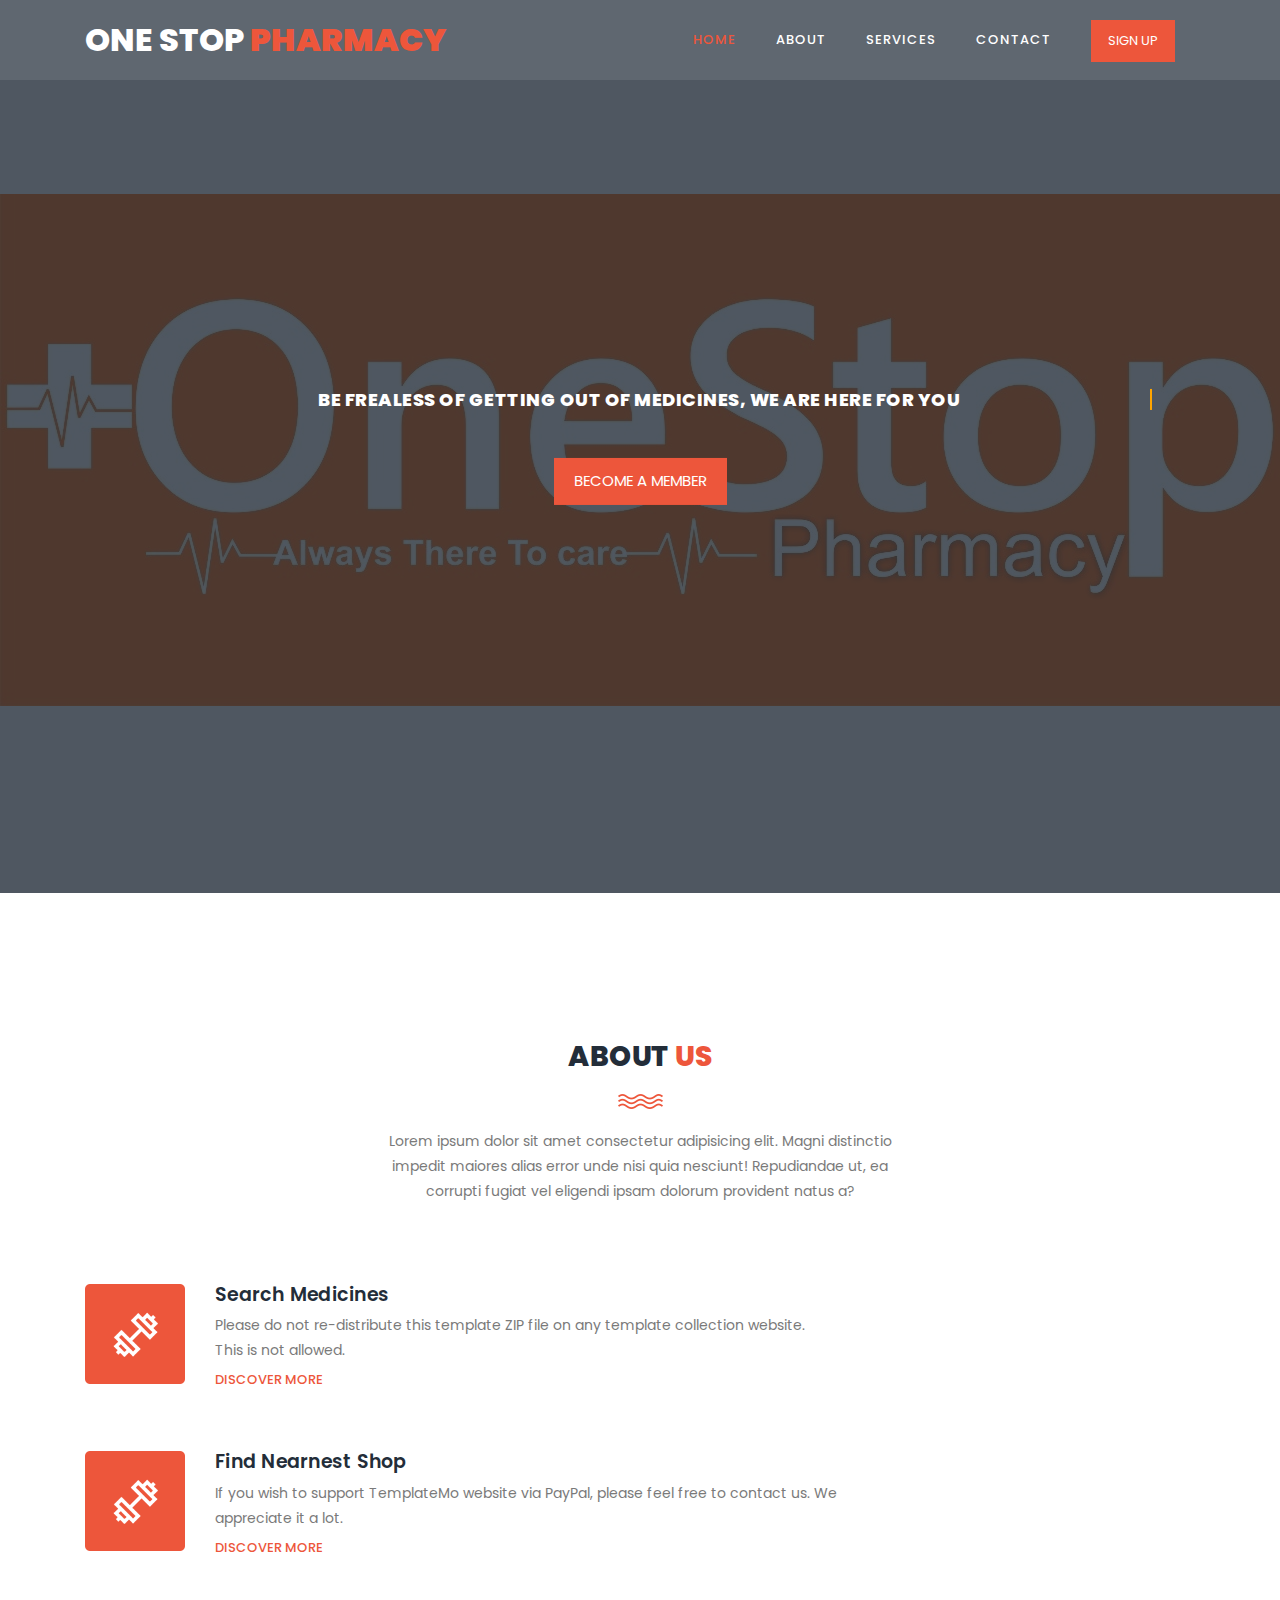
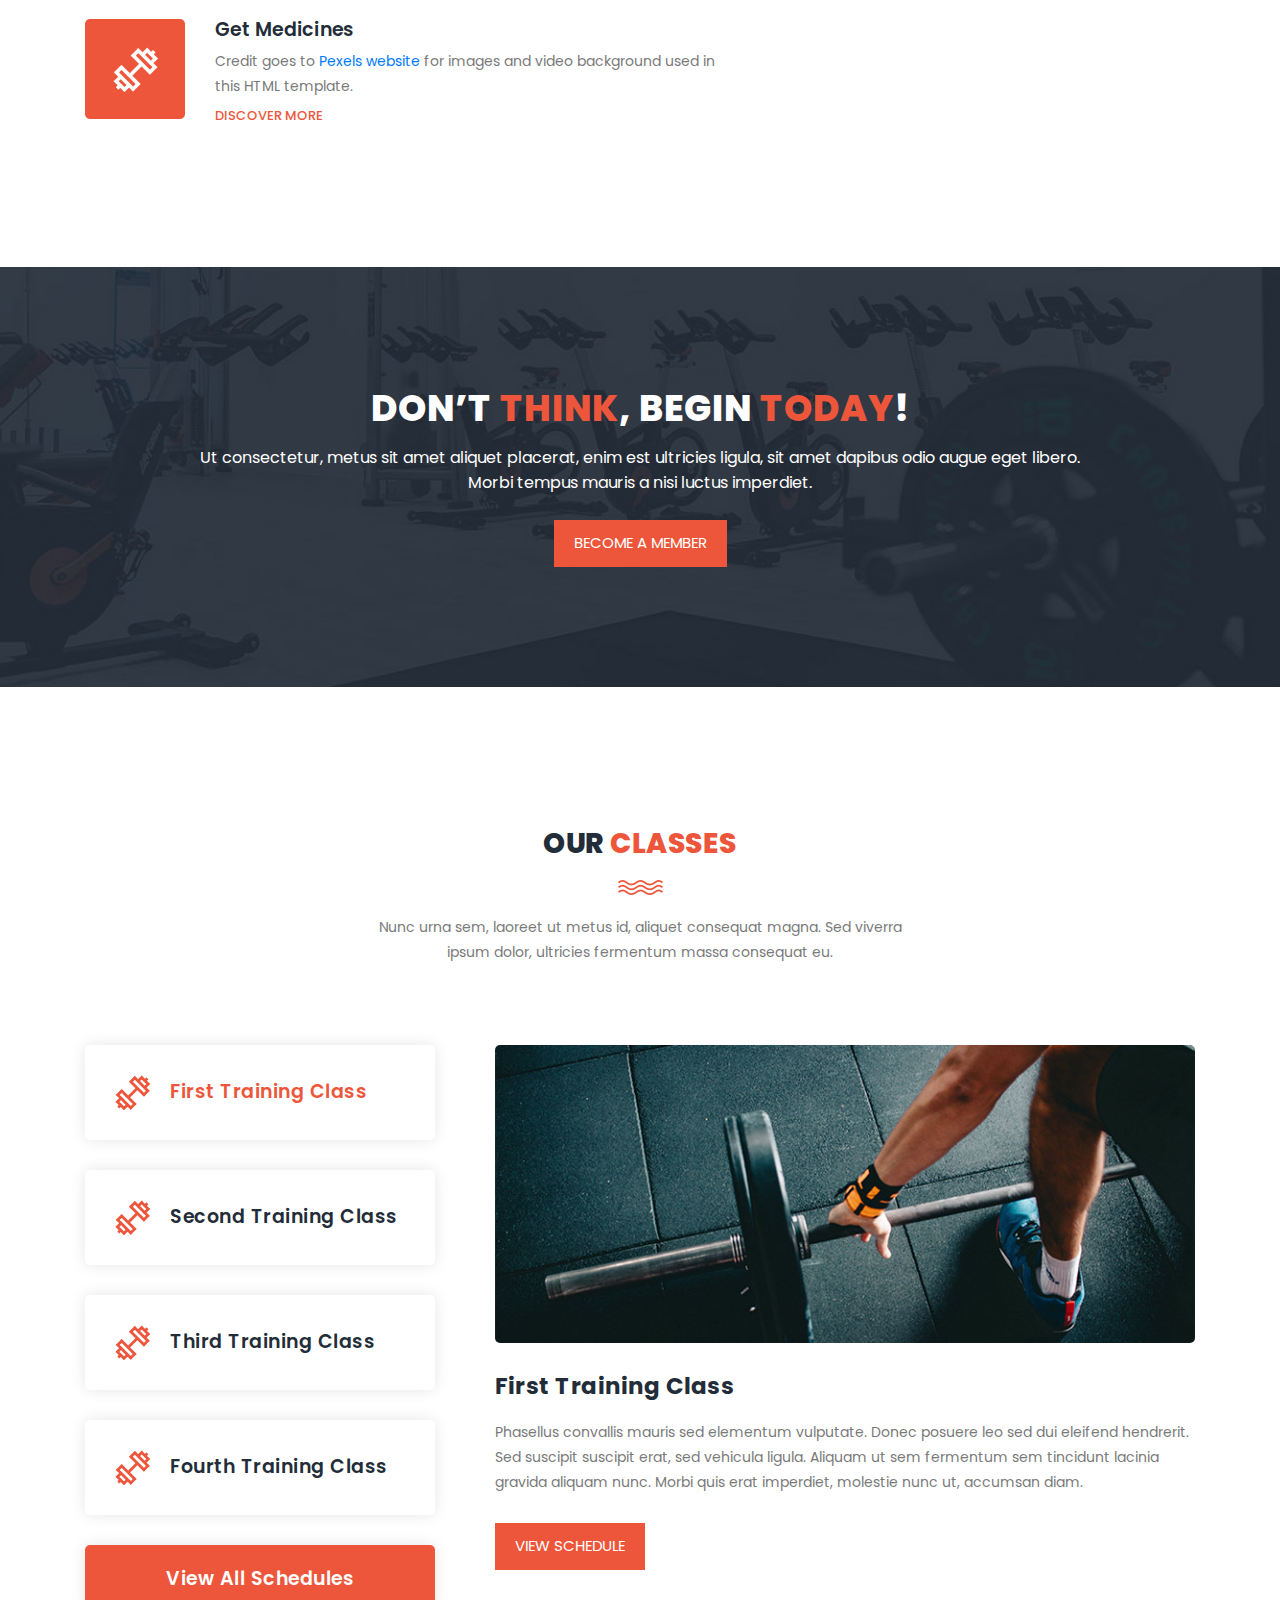
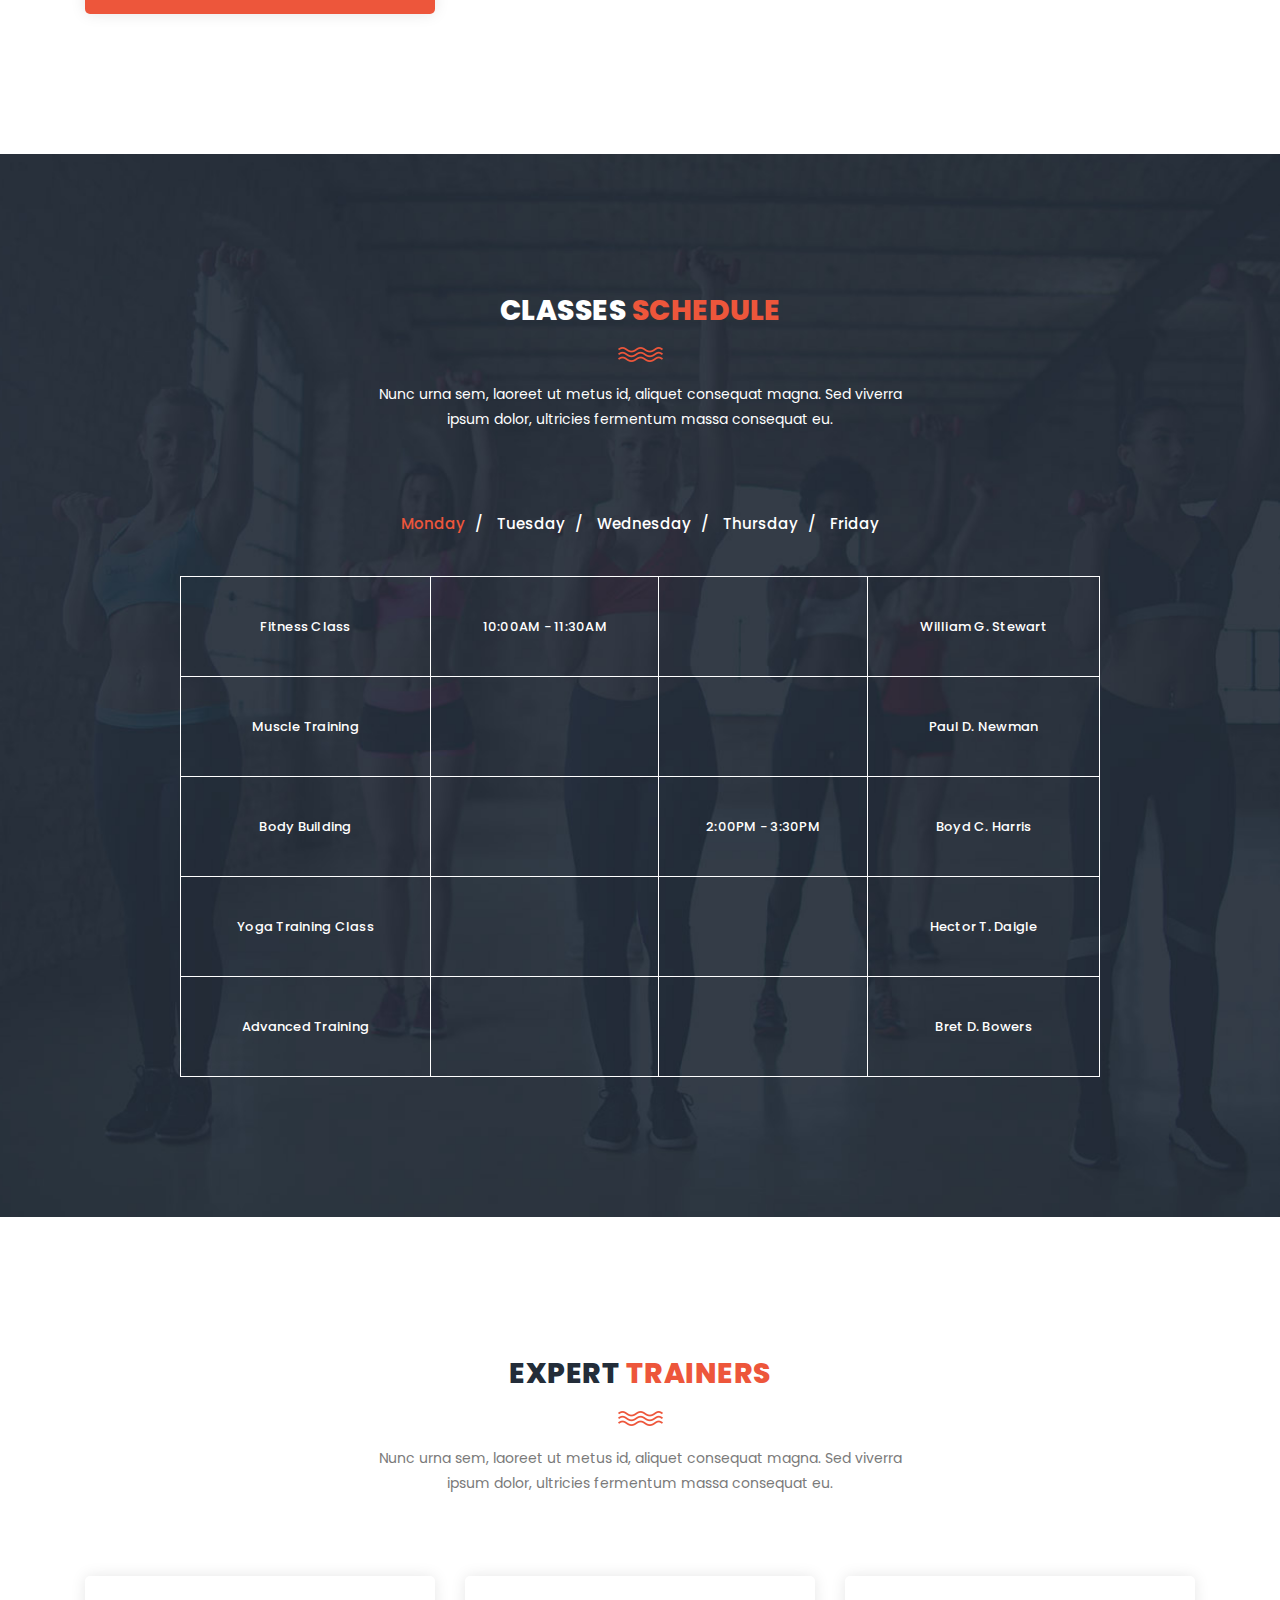
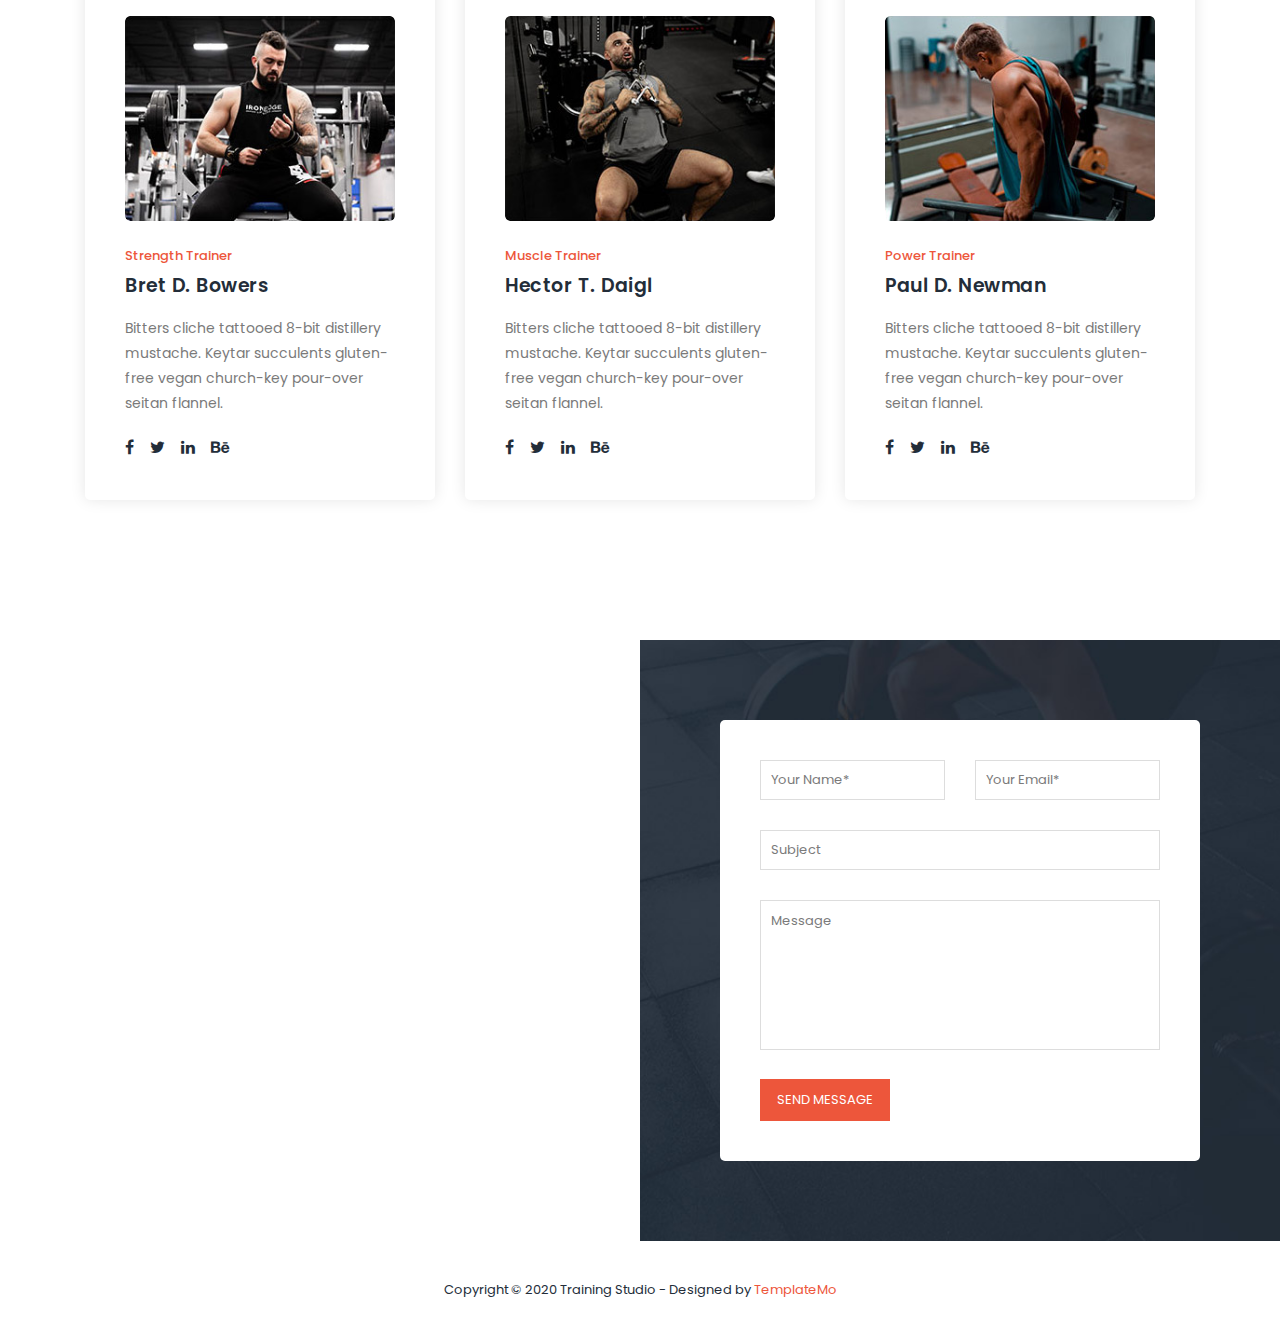
==== index.html @ 439591b6 "FIRST COMMIT" ====
<!DOCTYPE html>
<html lang="en">

  <head>

    <meta charset="utf-8">
    <meta name="viewport" content="width=device-width, initial-scale=1, shrink-to-fit=no">
    <meta name="description" content="">
    <meta name="author" content="">
    <link href="https://fonts.googleapis.com/css?family=Poppins:100,100i,200,200i,300,300i,400,400i,500,500i,600,600i,700,700i,800,800i,900,900i&display=swap" rel="stylesheet">

    <title>ONE STOP PHARMACY</title>
<!--

TemplateMo 548 Training Studio

https://templatemo.com/tm-548-training-studio

-->
    <!-- Additional CSS Files -->
    <link rel="stylesheet" type="text/css" href="assets/css/bootstrap.min.css">

    <link rel="stylesheet" type="text/css" href="assets/css/font-awesome.css">

    <link rel="stylesheet" href="assets/css/templatemo-training-studio.css">

    </head>
    
    <body>
    
    <!-- ***** Preloader Start ***** -->
    <div id="js-preloader" class="js-preloader">
      <div class="preloader-inner">
        <span class="dot"></span>
        <div class="dots">
          <span></span>
          <span></span>
          <span></span>
        </div>
      </div>
    </div>
    <!-- ***** Preloader End ***** -->
    
    
    <!-- ***** Header Area Start ***** -->
    <header class="header-area header-sticky">
        <div class="container">
            <div class="row">
                <div class="col-12">
                    <nav class="main-nav">
                        <!-- ***** Logo Start ***** -->
                        <a href="index.html" class="logo">ONE STOP<em> PHARMACY</em></a>
                        <!-- ***** Logo End ***** -->
                        <!-- ***** Menu Start ***** -->
                        <ul class="nav">
                            <li class="scroll-to-section"><a href="#top" class="active">Home</a></li>
                            <li class="scroll-to-section"><a href="#features">About</a></li>
                            <li class="scroll-to-section"><a href="#our-classes">Services</a></li>
                            <!-- <li class="scroll-to-section"><a href="#schedule">Schedules</a></li> -->
                            <li class="scroll-to-section"><a href="#contact-us">Contact</a></li> 
                            <li class="main-button"><a href="#">Sign Up</a></li>
                        </ul>        
                        <a class='menu-trigger'>
                            <span>Menu</span>
                        </a>
                        <!-- ***** Menu End ***** -->
                    </nav>
                </div>
            </div>
        </div>
    </header>
    <!-- ***** Header Area End ***** -->

    <!-- ***** Main Banner Area Start ***** -->
    <div class="main-banner" style="background:url('assets/images/main.png') no-repeat center center fixed; height:100vh"  id="top">
        <div class="video-overlay header-text">
            <div class="caption typewriter">
                <h6>BE FREALESS OF GETTING OUT OF MEDICINES, WE ARE HERE FOR YOU</h6>
                <br></br>
                <div class="main-button scroll-to-section">
                    <a href="#features">Become a member</a>
                </div>
            </div>
        </div>
    </div>
    <!-- ***** Main Banner Area End ***** -->

    <!-- ***** Features Item Start ***** -->
    <section class="section" id="features">
        <div class="container">
            <div class="row">
                <div class="col-lg-6 offset-lg-3">
                    <div class="section-heading">
                        <h2>ABOUT <em>US</em></h2>
                        <img src="assets/images/line-dec.png" alt="waves">
                        <p>Lorem ipsum dolor sit amet consectetur adipisicing elit. Magni distinctio impedit maiores alias error unde nisi quia nesciunt! Repudiandae ut, ea corrupti fugiat vel eligendi ipsam dolorum provident natus a?</p>
                    </div>
                </div>
                <div class="col-lg-12">
                    <ul class="features-items">
                        <li class="feature-item">
                            <div class="left-icon">
                                <img src="assets/images/features-first-icon.png" alt="First One">
                            </div>
                            <div class="right-content">
                                <h4>Search Medicines</h4>
                                <p>Please do not re-distribute this template ZIP file on any template collection website. This is not allowed.</p>
                                <a href="#" class="text-button">Discover More</a>
                            </div>
                        </li>
                        <li class="feature-item">
                            <div class="left-icon">
                                <img src="assets/images/features-first-icon.png" alt="second one">
                            </div>
                            <div class="right-content">
                                <h4>Find nearnest shop</h4>
                                <p>If you wish to support TemplateMo website via PayPal, please feel free to contact us. We appreciate it a lot.</p>
                                <a href="#" class="text-button">Discover More</a>
                            </div>
                        </li>
                        <li class="feature-item">
                            <div class="left-icon">
                                <img src="assets/images/features-first-icon.png" alt="third gym training">
                            </div>
                            <div class="right-content">
                                <h4>Get Medicines</h4>
                                <p>Credit goes to <a rel="nofollow" href="https://www.pexels.com" target="_blank">Pexels website</a> for images and video background used in this HTML template.</p>
                                <a href="#" class="text-button">Discover More</a>
                            </div>
                        </li>
                    </ul>
                </div>
                <!-- <div class="col-lg-6">
                    <ul class="features-items">
                        <li class="feature-item">
                            <div class="left-icon">
                                <img src="assets/images/features-first-icon.png" alt="fourth muscle">
                            </div>
                            <div class="right-content">
                                <h4>Advanced Muscle Course</h4>
                                <p>You may want to browse through <a rel="nofollow" href="https://templatemo.com/tag/digital-marketing" target="_parent">Digital Marketing</a> or <a href="https://templatemo.com/tag/corporate">Corporate</a> HTML CSS templates on our website.</p>
                                <a href="#" class="text-button">Discover More</a>
                            </div>
                        </li>
                        <li class="feature-item">
                            <div class="left-icon">
                                <img src="assets/images/features-first-icon.png" alt="training fifth">
                            </div>
                            <div class="right-content">
                                <h4>Yoga Training</h4>
                                <p>This template is built on Bootstrap v4.3.1 framework. It is easy to adapt the columns and sections.</p>
                                <a href="#" class="text-button">Discover More</a>
                            </div>
                        </li>
                        <li class="feature-item">
                            <div class="left-icon">
                                <img src="assets/images/features-first-icon.png" alt="gym training">
                            </div>
                            <div class="right-content">
                                <h4>Body Building Course</h4>
                                <p>Suspendisse fringilla et nisi et mattis. Curabitur sed finibus nisi. Integer nibh sapien, vehicula et auctor.</p>
                                <a href="#" class="text-button">Discover More</a>
                            </div>
                        </li>
                    </ul>
                </div> -->
            </div>
        </div>
    </section>
    <!-- ***** Features Item End ***** -->

    <!-- ***** Call to Action Start ***** -->
    <section class="section" id="call-to-action">
        <div class="container">
            <div class="row">
                <div class="col-lg-10 offset-lg-1">
                    <div class="cta-content">
                        <h2>Don’t <em>think</em>, begin <em>today</em>!</h2>
                        <p>Ut consectetur, metus sit amet aliquet placerat, enim est ultricies ligula, sit amet dapibus odio augue eget libero. Morbi tempus mauris a nisi luctus imperdiet.</p>
                        <div class="main-button scroll-to-section">
                            <a href="#our-classes">Become a member</a>
                        </div>
                    </div>
                </div>
            </div>
        </div>
    </section>
    <!-- ***** Call to Action End ***** -->

    <!-- ***** Our Classes Start ***** -->
    <section class="section" id="our-classes">
        <div class="container">
            <div class="row">
                <div class="col-lg-6 offset-lg-3">
                    <div class="section-heading">
                        <h2>Our <em>Classes</em></h2>
                        <img src="assets/images/line-dec.png" alt="">
                        <p>Nunc urna sem, laoreet ut metus id, aliquet consequat magna. Sed viverra ipsum dolor, ultricies fermentum massa consequat eu.</p>
                    </div>
                </div>
            </div>
            <div class="row" id="tabs">
              <div class="col-lg-4">
                <ul>
                  <li><a href='#tabs-1'><img src="assets/images/tabs-first-icon.png" alt="">First Training Class</a></li>
                  <li><a href='#tabs-2'><img src="assets/images/tabs-first-icon.png" alt="">Second Training Class</a></a></li>
                  <li><a href='#tabs-3'><img src="assets/images/tabs-first-icon.png" alt="">Third Training Class</a></a></li>
                  <li><a href='#tabs-4'><img src="assets/images/tabs-first-icon.png" alt="">Fourth Training Class</a></a></li>
                  <div class="main-rounded-button"><a href="#">View All Schedules</a></div>
                </ul>
              </div>
              <div class="col-lg-8">
                <section class='tabs-content'>
                  <article id='tabs-1'>
                    <img src="assets/images/training-image-01.jpg" alt="First Class">
                    <h4>First Training Class</h4>
                    <p>Phasellus convallis mauris sed elementum vulputate. Donec posuere leo sed dui eleifend hendrerit. Sed suscipit suscipit erat, sed vehicula ligula. Aliquam ut sem fermentum sem tincidunt lacinia gravida aliquam nunc. Morbi quis erat imperdiet, molestie nunc ut, accumsan diam.</p>
                    <div class="main-button">
                        <a href="#">View Schedule</a>
                    </div>
                  </article>
                  <article id='tabs-2'>
                    <img src="assets/images/training-image-02.jpg" alt="Second Training">
                    <h4>Second Training Class</h4>
                    <p>Integer dapibus, est vel dapibus mattis, sem mauris luctus leo, ac pulvinar quam tortor a velit. Praesent ultrices erat ante, in ultricies augue ultricies faucibus. Nam tellus nibh, ullamcorper at mattis non, rhoncus sed massa. Cras quis pulvinar eros. Orci varius natoque penatibus et magnis dis parturient montes, nascetur ridiculus mus.</p>
                    <div class="main-button">
                        <a href="#">View Schedule</a>
                    </div>
                  </article>
                  <article id='tabs-3'>
                    <img src="assets/images/training-image-03.jpg" alt="Third Class">
                    <h4>Third Training Class</h4>
                    <p>Fusce laoreet malesuada rhoncus. Donec ultricies diam tortor, id auctor neque posuere sit amet. Aliquam pharetra, augue vel cursus porta, nisi tortor vulputate sapien, id scelerisque felis magna id felis. Proin neque metus, pellentesque pharetra semper vel, accumsan a neque.</p>
                    <div class="main-button">
                        <a href="#">View Schedule</a>
                    </div>
                  </article>
                  <article id='tabs-4'>
                    <img src="assets/images/training-image-04.jpg" alt="Fourth Training">
                    <h4>Fourth Training Class</h4>
                    <p>Pellentesque habitant morbi tristique senectus et netus et malesuada fames ac turpis egestas. Aenean ultrices elementum odio ac tempus. Etiam eleifend orci lectus, eget venenatis ipsum commodo et.</p>
                    <div class="main-button">
                        <a href="#">View Schedule</a>
                    </div>
                  </article>
                </section>
              </div>
            </div>
        </div>
    </section>
    <!-- ***** Our Classes End ***** -->
    
    <section class="section" id="schedule">
        <div class="container">
            <div class="row">
                <div class="col-lg-6 offset-lg-3">
                    <div class="section-heading dark-bg">
                        <h2>Classes <em>Schedule</em></h2>
                        <img src="assets/images/line-dec.png" alt="">
                        <p>Nunc urna sem, laoreet ut metus id, aliquet consequat magna. Sed viverra ipsum dolor, ultricies fermentum massa consequat eu.</p>
                    </div>
                </div>
            </div>
            <div class="row">
                <div class="col-lg-12">
                    <div class="filters">
                        <ul class="schedule-filter">
                            <li class="active" data-tsfilter="monday">Monday</li>
                            <li data-tsfilter="tuesday">Tuesday</li>
                            <li data-tsfilter="wednesday">Wednesday</li>
                            <li data-tsfilter="thursday">Thursday</li>
                            <li data-tsfilter="friday">Friday</li>
                        </ul>
                    </div>
                </div>
                <div class="col-lg-10 offset-lg-1">
                    <div class="schedule-table filtering">
                        <table>
                            <tbody>
                                <tr>
                                    <td class="day-time">Fitness Class</td>
                                    <td class="monday ts-item show" data-tsmeta="monday">10:00AM - 11:30AM</td>
                                    <td class="tuesday ts-item" data-tsmeta="tuesday">2:00PM - 3:30PM</td>
                                    <td>William G. Stewart</td>
                                </tr>
                                <tr>
                                    <td class="day-time">Muscle Training</td>
                                    <td class="friday ts-item" data-tsmeta="friday">10:00AM - 11:30AM</td>
                                    <td class="thursday friday ts-item" data-tsmeta="thursday" data-tsmeta="friday">2:00PM - 3:30PM</td>
                                    <td>Paul D. Newman</td>
                                </tr>
                                <tr>
                                    <td class="day-time">Body Building</td>
                                    <td class="tuesday ts-item" data-tsmeta="tuesday">10:00AM - 11:30AM</td>
                                    <td class="monday ts-item show" data-tsmeta="monday">2:00PM - 3:30PM</td>
                                    <td>Boyd C. Harris</td>
                                </tr>
                                <tr>
                                    <td class="day-time">Yoga Training Class</td>
                                    <td class="wednesday ts-item" data-tsmeta="wednesday">10:00AM - 11:30AM</td>
                                    <td class="friday ts-item" data-tsmeta="friday">2:00PM - 3:30PM</td>
                                    <td>Hector T. Daigle</td>
                                </tr>
                                <tr>
                                    <td class="day-time">Advanced Training</td>
                                    <td class="thursday ts-item" data-tsmeta="thursday">10:00AM - 11:30AM</td>
                                    <td class="wednesday ts-item" data-tsmeta="wednesday">2:00PM - 3:30PM</td>
                                    <td>Bret D. Bowers</td>
                                </tr>
                            </tbody>
                        </table>
                    </div>
                </div>
            </div>
        </div>
    </section>

    <!-- ***** Testimonials Starts ***** -->
    <section class="section" id="trainers">
        <div class="container">
            <div class="row">
                <div class="col-lg-6 offset-lg-3">
                    <div class="section-heading">
                        <h2>Expert <em>Trainers</em></h2>
                        <img src="assets/images/line-dec.png" alt="">
                        <p>Nunc urna sem, laoreet ut metus id, aliquet consequat magna. Sed viverra ipsum dolor, ultricies fermentum massa consequat eu.</p>
                    </div>
                </div>
            </div>
            <div class="row">
                <div class="col-lg-4">
                    <div class="trainer-item">
                        <div class="image-thumb">
                            <img src="assets/images/first-trainer.jpg" alt="">
                        </div>
                        <div class="down-content">
                            <span>Strength Trainer</span>
                            <h4>Bret D. Bowers</h4>
                            <p>Bitters cliche tattooed 8-bit distillery mustache. Keytar succulents gluten-free vegan church-key pour-over seitan flannel.</p>
                            <ul class="social-icons">
                                <li><a href="#"><i class="fa fa-facebook"></i></a></li>
                                <li><a href="#"><i class="fa fa-twitter"></i></a></li>
                                <li><a href="#"><i class="fa fa-linkedin"></i></a></li>
                                <li><a href="#"><i class="fa fa-behance"></i></a></li>
                            </ul>
                        </div>
                    </div>
                </div>
                <div class="col-lg-4">
                    <div class="trainer-item">
                        <div class="image-thumb">
                            <img src="assets/images/second-trainer.jpg" alt="">
                        </div>
                        <div class="down-content">
                            <span>Muscle Trainer</span>
                            <h4>Hector T. Daigl</h4>
                            <p>Bitters cliche tattooed 8-bit distillery mustache. Keytar succulents gluten-free vegan church-key pour-over seitan flannel.</p>
                            <ul class="social-icons">
                                <li><a href="#"><i class="fa fa-facebook"></i></a></li>
                                <li><a href="#"><i class="fa fa-twitter"></i></a></li>
                                <li><a href="#"><i class="fa fa-linkedin"></i></a></li>
                                <li><a href="#"><i class="fa fa-behance"></i></a></li>
                            </ul>
                        </div>
                    </div>
                </div>
                <div class="col-lg-4">
                    <div class="trainer-item">
                        <div class="image-thumb">
                            <img src="assets/images/third-trainer.jpg" alt="">
                        </div>
                        <div class="down-content">
                            <span>Power Trainer</span>
                            <h4>Paul D. Newman</h4>
                            <p>Bitters cliche tattooed 8-bit distillery mustache. Keytar succulents gluten-free vegan church-key pour-over seitan flannel.</p>
                            <ul class="social-icons">
                                <li><a href="#"><i class="fa fa-facebook"></i></a></li>
                                <li><a href="#"><i class="fa fa-twitter"></i></a></li>
                                <li><a href="#"><i class="fa fa-linkedin"></i></a></li>
                                <li><a href="#"><i class="fa fa-behance"></i></a></li>
                            </ul>
                        </div>
                    </div>
                </div>
            </div>
        </div>
    </section>
    <!-- ***** Testimonials Ends ***** -->
    
    <!-- ***** Contact Us Area Starts ***** -->
    <section class="section" id="contact-us">
        <div class="container-fluid">
            <div class="row">
                <div class="col-lg-6 col-md-6 col-xs-12">
                    <div id="map">
                      <iframe src="https://maps.google.com/maps?q=Av.+L%C3%BAcio+Costa,+Rio+de+Janeiro+-+RJ,+Brazil&t=&z=13&ie=UTF8&iwloc=&output=embed" width="100%" height="600px" frameborder="0" style="border:0" allowfullscreen></iframe>
                    </div>
                </div>
                <div class="col-lg-6 col-md-6 col-xs-12">
                    <div class="contact-form">
                        <form id="contact" action="" method="post">
                          <div class="row">
                            <div class="col-md-6 col-sm-12">
                              <fieldset>
                                <input name="name" type="text" id="name" placeholder="Your Name*" required="">
                              </fieldset>
                            </div>
                            <div class="col-md-6 col-sm-12">
                              <fieldset>
                                <input name="email" type="text" id="email" pattern="[^ @]*@[^ @]*" placeholder="Your Email*" required="">
                              </fieldset>
                            </div>
                            <div class="col-md-12 col-sm-12">
                              <fieldset>
                                <input name="subject" type="text" id="subject" placeholder="Subject">
                              </fieldset>
                            </div>
                            <div class="col-lg-12">
                              <fieldset>
                                <textarea name="message" rows="6" id="message" placeholder="Message" required=""></textarea>
                              </fieldset>
                            </div>
                            <div class="col-lg-12">
                              <fieldset>
                                <button type="submit" id="form-submit" class="main-button">Send Message</button>
                              </fieldset>
                            </div>
                          </div>
                        </form>
                    </div>
                </div>
            </div>
        </div>
    </section>
    <!-- ***** Contact Us Area Ends ***** -->
    
    <!-- ***** Footer Start ***** -->
    <footer>
        <div class="container">
            <div class="row">
                <div class="col-lg-12">
                    <p>Copyright &copy; 2020 Training Studio
                    
                    - Designed by <a rel="nofollow" href="https://templatemo.com" class="tm-text-link" target="_parent">TemplateMo</a></p>
                    
                    <!-- You shall support us a little via PayPal to info@templatemo.com -->
                    
                </div>
            </div>
        </div>
    </footer>

    <!-- jQuery -->
    <script src="assets/js/jquery-2.1.0.min.js"></script>

    <!-- Bootstrap -->
    <script src="assets/js/popper.js"></script>
    <script src="assets/js/bootstrap.min.js"></script>

    <!-- Plugins -->
    <script src="assets/js/scrollreveal.min.js"></script>
    <script src="assets/js/waypoints.min.js"></script>
    <script src="assets/js/jquery.counterup.min.js"></script>
    <script src="assets/js/imgfix.min.js"></script> 
    <script src="assets/js/mixitup.js"></script> 
    <script src="assets/js/accordions.js"></script>
    
    <!-- Global Init -->
    <script src="assets/js/custom.js"></script>

  </body>
</html>
---- assets/css/templatemo-training-studio.css ----
/*

TemplateMo 548 Training Studio

https://templatemo.com/tm-548-training-studio

*/

/* ---------------------------------------------
Table of contents
------------------------------------------------
01. font & reset css
02. reset
03. global styles
04. header
05. banner
06. features
07. testimonials
08. contact
09. footer
10. preloader
11. search
12. portfolio

--------------------------------------------- */
/* 
---------------------------------------------
font & reset css
--------------------------------------------- 
*/
@import url("https://fonts.googleapis.com/css?family=Poppins:100,100i,200,200i,300,300i,400,400i,500,500i,600,600i,700,700i,800,800i,900,900i");
/* 
---------------------------------------------
reset
--------------------------------------------- 
*/
html, body, div, span, applet, object, iframe, h1, h2, h3, h4, h5, h6, p, blockquote, div
pre, a, abbr, acronym, address, big, cite, code, del, dfn, em, font, img, ins, kbd, q,
s, samp, small, strike, strong, sub, sup, tt, var, b, u, i, center, dl, dt, dd, ol, ul, li,
figure, header, nav, section, article, aside, footer, figcaption {
  margin: 0;
  padding: 0;
  border: 0;
  outline: 0;
}

.clearfix:after {
  content: ".";
  display: block;
  clear: both;
  visibility: hidden;
  line-height: 0;
  height: 0;
}

.clearfix {
  display: inline-block;
}

html[xmlns] .clearfix {
  display: block;
}

* html .clearfix {
  height: 1%;
}

ul, li {
  padding: 0;
  margin: 0;
  list-style: none;
}

header, nav, section, article, aside, footer, hgroup {
  display: block;
}

* {
  box-sizing: border-box;
}

html, body {
  font-family: 'Poppins', sans-serif;
  font-weight: 400;
  background-color: #fff;
  font-size: 16px;
  -ms-text-size-adjust: 100%;
  -webkit-font-smoothing: antialiased;
  -moz-osx-font-smoothing: grayscale;
}

a {
  text-decoration: none !important;
}

h1, h2, h3, h4, h5, h6 {
  margin-top: 0px;
  margin-bottom: 0px;
}

ul {
  margin-bottom: 0px;
}

p {
  font-size: 14px;
  line-height: 25px;
  color: #7a7a7a;
}

/* 
---------------------------------------------
global styles
--------------------------------------------- 
*/
html,
body {
  background: #fff;
  font-family: 'Poppins', sans-serif;
}

::selection {
  background: #ed563b;
  color: #fff;
}

::-moz-selection {
  background: #ed563b;
  color: #fff;
}

@media (max-width: 991px) {
  html, body {
    overflow-x: hidden;
  }
  .mobile-top-fix {
    margin-top: 30px;
    margin-bottom: 0px;
  }
  .mobile-bottom-fix {
    margin-bottom: 30px;
  }
  .mobile-bottom-fix-big {
    margin-bottom: 60px;
  }
}

.section-heading {
  text-align: center;
  margin-top: 140px;
  margin-bottom: 80px;
}

.section-heading h2 {
  font-size: 28px;
  font-weight: 800;
  color: #232d39;
  text-transform: uppercase;
  letter-spacing: 0.5px;
  margin-top: 0px;
  margin-bottom: 0px;
}

.section-heading h2 em {
  font-style: normal;
  color: #ed563b;
}

.section-heading img {
  margin: 20px auto;
}

.dark-bg h2 {
  color: #fff;
}

.dark-bg p {
  color: #fff;
}

.main-button a {
  display: inline-block;
  font-size: 15px;
  padding: 12px 20px;
  background-color: #ed563b;
  color: #fff;
  text-align: center;
  font-weight: 400;
  text-transform: uppercase;
  transition: all .3s;
}

.main-button a:hover {
  background-color: #f9735b;
}


/* 
---------------------------------------------
header
--------------------------------------------- 
*/

.background-header {
  background: rgba(250,250,250,0.99) !important;
  height: 80px!important;
  position: fixed!important;
  top: 0px;
  left: 0px;
  right: 0px;
  box-shadow: 0px 0px 10px rgba(0,0,0,0.15)!important;
}

.background-header .logo,
.background-header .main-nav .nav li a {
  color: #232d39!important;
}

.background-header .main-nav .nav li:last-child a {
  color: #fff !important;
}

.background-header .main-nav .nav li:last-child a:hover {
  color: #fff!important;
}

.background-header .main-nav .nav li:hover a {
  color: #ed563b!important;
}

.background-header .nav li a.active {
  color: #ed563b!important;
}

.header-area {
  position: absolute;
  top: 0px;
  left: 0px;
  right: 0px;
  z-index: 100;
  height: 80px;
  background: rgba(250,250,250,0.1);
  -webkit-transition: all .5s ease 0s;
  -moz-transition: all .5s ease 0s;
  -o-transition: all .5s ease 0s;
  transition: all .5s ease 0s;
}

.header-area .main-nav {
  min-height: 80px;
  background: transparent;
}

.header-area .main-nav .logo {
  line-height: 80px;
  color: #fff;
  font-size: 32px;
  font-weight: 800;
  text-transform: uppercase;
  float: left;
  -webkit-transition: all 0.3s ease 0s;
  -moz-transition: all 0.3s ease 0s;
  -o-transition: all 0.3s ease 0s;
  transition: all 0.3s ease 0s;
}

.header-area .main-nav .logo em {
  font-style: normal;
  color: #ed563b;
  font-weight: 900;
}

.header-area .main-nav .nav {
  float: right;
  margin-top: 27px;
  margin-right: 0px;
  background-color: transparent;
  -webkit-transition: all 0.3s ease 0s;
  -moz-transition: all 0.3s ease 0s;
  -o-transition: all 0.3s ease 0s;
  transition: all 0.3s ease 0s;
  position: relative;
  z-index: 999;
}

.header-area .main-nav .nav li {
  padding-left: 20px;
  padding-right: 20px;
}

.header-area .main-nav .nav li a {
  display: block;
  font-weight: 500;
  font-size: 13px;
  color: #7a7a7a;
  text-transform: uppercase;
  -webkit-transition: all 0.3s ease 0s;
  -moz-transition: all 0.3s ease 0s;
  -o-transition: all 0.3s ease 0s;
  transition: all 0.3s ease 0s;
  height: 40px;
  line-height: 40px;
  border: transparent;
  letter-spacing: 1px;
}

.header-area .main-nav .nav li a {
  color: #fff;
}

.header-area .main-nav .nav li:last-child a {
  display: inline-block;
  font-size: 13px;
  padding: 11px 17px;
  background-color: #ed563b;
  color: #fff;
  text-align: center;
  font-weight: 400;
  letter-spacing: 0px;
  text-transform: uppercase;
  transition: all .3s;
  height: auto;
  line-height: 20px;
}

.header-area .main-nav .nav li:last-child a:hover {
  background-color: #f9735b;
  opacity: 1;
}

.header-area .main-nav .nav li:hover a,
.header-area .main-nav .nav li a.active {
  color: #ed563b!important;
  opacity: 1;
}

.background-header .main-nav .nav li:hover a,
.background-header .main-nav .nav li a.active {
  color: #ed563b!important;
  opacity: 1;
}

.header-area .main-nav .menu-trigger {
  cursor: pointer;
  display: block;
  position: absolute;
  top: 23px;
  width: 32px;
  height: 40px;
  text-indent: -9999em;
  z-index: 99;
  right: 40px;
  display: none;
}

.header-area .main-nav .menu-trigger span,
.header-area .main-nav .menu-trigger span:before,
.header-area .main-nav .menu-trigger span:after {
  -moz-transition: all 0.4s;
  -o-transition: all 0.4s;
  -webkit-transition: all 0.4s;
  transition: all 0.4s;
  background-color: #1e1e1e;
  display: block;
  position: absolute;
  width: 30px;
  height: 2px;
  left: 0;
}

.background-header .main-nav .menu-trigger span,
.background-header .main-nav .menu-trigger span:before,
.background-header .main-nav .menu-trigger span:after {
  background-color: #1e1e1e;
}

.header-area .main-nav .menu-trigger span:before,
.header-area .main-nav .menu-trigger span:after {
  -moz-transition: all 0.4s;
  -o-transition: all 0.4s;
  -webkit-transition: all 0.4s;
  transition: all 0.4s;
  background-color: #1e1e1e;
  display: block;
  position: absolute;
  width: 30px;
  height: 2px;
  left: 0;
  width: 75%;
}

.background-header .main-nav .menu-trigger span:before,
.background-header .main-nav .menu-trigger span:after {
  background-color: #1e1e1e;
}

.header-area .main-nav .menu-trigger span:before,
.header-area .main-nav .menu-trigger span:after {
  content: "";
}

.header-area .main-nav .menu-trigger span {
  top: 16px;
}

.header-area .main-nav .menu-trigger span:before {
  -moz-transform-origin: 33% 100%;
  -ms-transform-origin: 33% 100%;
  -webkit-transform-origin: 33% 100%;
  transform-origin: 33% 100%;
  top: -10px;
  z-index: 10;
}

.header-area .main-nav .menu-trigger span:after {
  -moz-transform-origin: 33% 0;
  -ms-transform-origin: 33% 0;
  -webkit-transform-origin: 33% 0;
  transform-origin: 33% 0;
  top: 10px;
}

.header-area .main-nav .menu-trigger.active span,
.header-area .main-nav .menu-trigger.active span:before,
.header-area .main-nav .menu-trigger.active span:after {
  background-color: transparent;
  width: 100%;
}

.header-area .main-nav .menu-trigger.active span:before {
  -moz-transform: translateY(6px) translateX(1px) rotate(45deg);
  -ms-transform: translateY(6px) translateX(1px) rotate(45deg);
  -webkit-transform: translateY(6px) translateX(1px) rotate(45deg);
  transform: translateY(6px) translateX(1px) rotate(45deg);
  background-color: #1e1e1e;
}

.background-header .main-nav .menu-trigger.active span:before {
  background-color: #1e1e1e;
}

.header-area .main-nav .menu-trigger.active span:after {
  -moz-transform: translateY(-6px) translateX(1px) rotate(-45deg);
  -ms-transform: translateY(-6px) translateX(1px) rotate(-45deg);
  -webkit-transform: translateY(-6px) translateX(1px) rotate(-45deg);
  transform: translateY(-6px) translateX(1px) rotate(-45deg);
  background-color: #1e1e1e;
}

.background-header .main-nav .menu-trigger.active span:after {
  background-color: #1e1e1e;
}

.header-area.header-sticky {
  min-height: 80px;
}

.header-area.header-sticky .nav {
  margin-top: 20px !important;
}

.header-area.header-sticky .nav li a.active {
  color: #ed563b;
}

@media (max-width: 1200px) {
  .header-area .main-nav .nav li {
    padding-left: 12px;
    padding-right: 12px;
  }
  .header-area .main-nav:before {
    display: none;
  }
}

@media (max-width: 767px) {
  .header-area .main-nav .logo {
    color: #1e1e1e;
  }
  .header-area.header-sticky .nav li a:hover,
  .header-area.header-sticky .nav li a.active {
    color: #ed563b!important;
    opacity: 1;
  }
  .header-area {
    background-color: #f7f7f7;
    padding: 0px 15px;
    height: 80px;
    box-shadow: none;
    text-align: center;
  }
  .header-area .container {
    padding: 0px;
  }
  .header-area .logo {
    margin-left: 30px;
  }
  .header-area .menu-trigger {
    display: block !important;
  }
  .header-area .main-nav {
    overflow: hidden;
  }
  .header-area .main-nav .nav {
    float: none;
    width: 100%;
    display: none;
    -webkit-transition: all 0s ease 0s;
    -moz-transition: all 0s ease 0s;
    -o-transition: all 0s ease 0s;
    transition: all 0s ease 0s;
    margin-left: 0px;
  }
  .header-area .main-nav .nav li:first-child {
    border-top: 1px solid #eee;
  }
  .header-area .main-nav .nav li:last-child {
    width: 100%;
    background-color: #ed563b;
    color: #fff;
  }
  .header-area .main-nav .nav li:last-child a {
    background-color: #ed563b!important;
  }
  .header-area .main-nav .nav li:last-child a:hover,
  .header-area .main-nav .nav li:last-child:hover a {
    background-color: #ed563b!important;
    color: #fff!important;
  }
  .header-area.header-sticky .nav {
    margin-top: 80px !important;
  }
  .header-area .main-nav .nav li {
    width: 100%;
    background: #fff;
    border-bottom: 1px solid #eee;
    padding-left: 0px !important;
    padding-right: 0px !important;
  }
  .header-area .main-nav .nav li a {
    height: 50px !important;
    line-height: 50px !important;
    padding: 0px !important;
    border: none !important;
    background: #f7f7f7 !important;
    color: #232d39 !important;
  }
  .header-area .main-nav .nav li:last-child a {
    color: #fff!important;
  }
  .header-area .main-nav .nav li a:hover {
    background: #eee !important;
    color: #ed563b!important;
  }
  .header-area .main-nav .nav li.submenu ul {
    position: relative;
    visibility: inherit;
    opacity: 1;
    z-index: 1;
    transform: translateY(0%);
    transition-delay: 0s, 0s, 0.3s;
    top: 0px;
    width: 100%;
    box-shadow: none;
    height: 0px;
  }
  .header-area .main-nav .nav li.submenu ul li a {
    font-size: 12px;
    font-weight: 400;
  }
  .header-area .main-nav .nav li.submenu ul li a:hover:before {
    width: 0px;
  }
  .header-area .main-nav .nav li.submenu ul.active {
    height: auto !important;
  }
  .header-area .main-nav .nav li.submenu:after {
    color: #3B566E;
    right: 25px;
    font-size: 14px;
    top: 15px;
  }
  .header-area .main-nav .nav li.submenu:hover ul, .header-area .main-nav .nav li.submenu:focus ul {
    height: 0px;
  }
}

@media (min-width: 767px) {
  .header-area .main-nav .nav {
    display: flex !important;
  }
}


/* 
---------------------------------------------
banner
--------------------------------------------- 
*/

.main-banner {
  position: relative;
}

#bg-video {
    min-width: 100%;
    min-height: 100vh;
    max-width: 100%;
    max-height: 100vh;
    object-fit: cover;
    z-index: -1;
}

#bg-video::-webkit-media-controls {
    display: none !important;
}

.video-overlay {
    position: absolute;
    background-color: rgba(35,45,57,0.8);
    top: 0;
    left: 0;
    bottom: 7px;
    width: 100%;
}

.main-banner .caption {
  text-align: center;
  position: absolute;
  width: 80%;
  left: 50%;
  top: 50%;
  transform: translate(-50%,-50%);
}

.main-banner .caption h6 {
  margin-top: 0px;
  font-size: 18px;
  text-transform: uppercase;
  font-weight: 800;
  color: #fff;
  letter-spacing: 0.5px;
}

.main-banner .caption h2 {
  margin-top: 30px;
  margin-bottom: 25px;
  font-size: 84px;
  text-transform: uppercase;
  font-weight: 800;
  color: #fff;
  letter-spacing: 1px;
}

.main-banner .caption h2 em {
  font-style: normal;
  color: #ed563b;
  font-weight: 900;
}


/*
---------------------------------------------
features
---------------------------------------------
*/

#features {
  margin-bottom: 80px;
}

.feature-item {
  display: inline-block;
  margin-bottom: 60px;
}

.feature-item .left-icon img {
  float: left;
  margin-right: 30px;
}

.feature-item .right-content {
  display: inline;
}

.feature-item .right-content h4 {
  margin-top: 0px;
  margin-bottom:  7px;
  letter-spacing: 0.25px;
  color: #232d39;
  font-size: 19px;
  font-weight: 600;
  text-transform: capitalize;
}

.feature-item .right-content a.text-button {
  margin-top: 7px;
  display: inline-block;
  font-size: 13px;
  text-transform: uppercase;
  color: #ed563b;
  font-weight: 500;
}

/*
---------------------------------------------
subscribe
---------------------------------------------
*/

#call-to-action {
  padding: 120px 0px;
  background-image: url(../images/cta-bg.jpg);
  background-position: center center;
  background-repeat: no-repeat;
  background-size: cover;
  text-align: center;
}

.cta-content h2 {
  font-size: 36px;
  text-transform: uppercase;
  font-weight: 800;
  color: #fff;
  letter-spacing: 1px;
}

.cta-content h2 em {
  font-style: normal;
  color: #ed563b;
}

.cta-content p {
  font-size: 16px;
  color: #fff;
  margin: 15px 0px 25px 0px;
}



/*
--------------------------------------------
Our Classes
--------------------------------------------
*/

#our-classes {
  margin-bottom: 140px;
}

#tabs ul {
  margin: 0;
  padding: 0;
}
#tabs ul li {
  margin-bottom: 30px;
  display: inline-block;
  width: 100%;
}
#tabs ul li:last-child {
  margin-bottom: 0px;
}
#tabs ul li a {
  text-transform: capitalize;
  width: 100%;
  padding: 30px 30px;
  display: inline-block;
  background-color: #fff;
  box-shadow: 0px 0px 15px rgba(0,0,0,0.1);
  border-radius: 5px;
  font-size: 19px;
  color: #232d39;
  letter-spacing: 0.5px;
  font-weight: 600;
  transition: all 0.3s;
}
#tabs .main-rounded-button a {
  text-align: center;
  padding: 20px 30px;
  width: 100%;
  border-radius: 5px;
  display: inline-block;
  box-shadow: 0px 0px 15px rgba(0,0,0,0.1);
  color: #fff;
  font-size: 19px;
  letter-spacing: 0.5px;
  font-weight: 600;
  background-color: #ed563b;
}
#tabs .main-rounded-button a:hover {
  background-color: #f9735b;
}
#tabs ul li a img {
  max-width: 100%;
  margin-right: 20px;
}
#tabs ul .ui-tabs-active span {
  background: #faf5b2;
  border: #faf5b2;
  line-height: 90px;
  border-bottom: none;
}
#tabs ul .ui-tabs-active a {
  color: #ed563b;
}
#tabs ul .ui-tabs-active span {
  color: #1e1e1e;
}
.tabs-content {
  margin-left: 30px;
  text-align: left;
  display: inline-block;
  transition: all 0.3s;
}
.tabs-content img {
  max-width: 100%;
  overflow: hidden;
  border-radius: 5px;
}
.tabs-content h4 {
  font-size: 23px;
  font-weight: 700;
  color: #232d39;
  letter-spacing: 0.5px;
  margin-bottom: 20px;
  margin-top: 30px;
}
.tabs-content p {
  font-size: 14px;
  color: #7a7a7a;
  margin-bottom: 28px;
}


/* 
---------------------------------------------
schedule
--------------------------------------------- 
*/

#schedule {
  padding: 0px 0px 140px 0px;
  background-image: url(../images/schedule-bg.jpg);
  background-position: center center;
  background-repeat: no-repeat;
  background-size: cover;
}

#schedule table {
  width: 100%;
  text-align: center;
  border: 1px solid #fff;
}

#schedule table tbody {
  border-top: 1px solid #fff; 
}

#schedule table tbody tr {
  border-bottom: 1px solid #fff;
}

#schedule table tbody tr td {
  border-right: 1px solid #fff;
  height: 100px;
}

#schedule table tr td {
  color: #fff;
  font-size: 13px;
  text-transform: capitalize;
  font-weight: 500;
  letter-spacing: 0.25px;
}

.schedule-table.filtering .ts-item {
    opacity: 0;
    transition: all 0.5s;
}

.schedule-table.filtering .ts-item.show {
    opacity: 1;
    transition: all 0.5s;
}

#schedule .filters {
  margin-bottom: 40px;
}
#schedule .filters ul {
  padding: 0;
  text-align: center;
}
#schedule .filters ul li {
  list-style: none;
  display: inline;
  cursor: pointer;
  position: relative;
  margin-right: 10px;
  font-size: 15px;
  font-weight: 500;
  color: #fff;
  text-transform: capitalize;
  -webkit-transition: all 0.3s ease-in-out;
  -moz-transition: all 0.3s ease-in-out;
  -o-transition: all 0.3s ease-in-out;
  -ms-transition: all 0.3s ease-in-out;
  transition: all 0.3s ease-in-out;
}
#schedule .filters ul li:after {
  content: "/";
  margin-left: 10px;
  color: #fff;
}
#schedule .filters ul li:last-child {
  margin-right: 0px;
}
#schedule .filters ul li:last-child::after {
  display: none;
}
#schedule .filters ul li.active,
#schedule .filters ul li:hover {
  color: #ed563b;
}
#schedule .filters-content {
  margin-top: 50px;
}
#schedule .filters-content .show {
  opacity: 1;
  visibility: visible;
  transition: all 350ms;
}
#schedule .filters-content .hide {
  opacity: 0;
  visibility: hidden;
  transition: all 350ms;
}


/* 
---------------------------------------------
trainers
--------------------------------------------- 
*/

#trainers .trainer-item {
  background-color: #fff;
  border-radius: 5px;
  box-shadow: 0px 0px 15px rgba(0,0,0,0.1);
  padding: 40px;
}

#trainers .trainer-item img {
  width: 100%;
  border-radius: 5px;
}

#trainers .trainer-item span {
  font-size: 13px;
  font-weight: 500;
  color: #ed563b;
  display: inline-block;
  margin-top: 25px;
  margin-bottom: 10px;
}

#trainers .trainer-item h4 {
  font-size: 19px;
  font-weight: 600;
  color: #232d39;
  letter-spacing: 0.5px;
  margin-bottom: 18px;
}

#trainers .trainer-item p {
  margin-bottom: 20px;
}

#trainers .trainer-item ul.social-icons li {
  display: inline-block;
  margin-right: 12px;
}

#trainers .trainer-item ul.social-icons li:last-child {
  margin-right: 0px;
}

#trainers .trainer-item ul.social-icons li a {
  color: #232d39;
  transition: all .3s;
}

#trainers .trainer-item ul.social-icons li a:hover {
  color: #ed563b;
}


/* 
---------------------------------------------
contact
--------------------------------------------- 
*/

#contact-us {
  margin-top: 140px;
}

#contact-us .container-fluid .col-lg-6 {
  padding: 0px;
}

#contact-us .contact-form {
  padding: 80px;
  background-image: url(../images/contact-bg.jpg);
  background-position: center center;
  background-repeat: no-repeat;
  background-size: cover;
}

#contact-us .contact-form #contact {
  background-color: #fff;
  padding: 40px;
  border-radius: 5px;
}

.contact-form input,
.contact-form textarea {
  color: #7a7a7a;
  font-size: 13px;
  border: 1px solid #ddd;
  background-color: #fff;
  width: 100%;
  height: 40px;
  outline: none;
  line-height: 40px;
  padding: 0px 10px;
  -webkit-appearance: none;
  -moz-appearance: none;
  appearance: none;
  margin-bottom: 30px;
}

.contact-form textarea {
  height: 150px;
  resize: none;
}

.contact-form ::-webkit-input-placeholder { /* Edge */
  color: #7a7a7a;
}

.contact-form :-ms-input-placeholder { /* Internet Explorer 10-11 */
  color: #7a7a7a;
}

.contact-form ::placeholder {
  color: #7a7a7a;
}

.contact-form button {
  display: inline-block;
  font-size: 13px;
  padding: 11px 17px;
  background-color: #ed563b;
  color: #fff;
  text-align: center;
  font-weight: 400;
  text-transform: uppercase;
  transition: all .3s;
  border: none;
  outline: none;
  margin-top: -8px;
}

.contact-form button:hover {
  background-color: #f9735b;
}




/* 
---------------------------------------------
footer
--------------------------------------------- 
*/
footer {
  text-align: center;
  padding: 30px 0px;
}

footer p {
  color: #232d39;
  font-size: 13px;
}

footer p a {
  cursor: pointer;
  color: #ed563b;
}

footer p a:hover {
  color: #ed563b;
}



/* 
---------------------------------------------
preloader
--------------------------------------------- 
*/

.js-preloader {
    position: fixed;
    top: 0;
    left: 0;
    right: 0;
    bottom: 0;
    background-color: #232d39;
    display: -webkit-box;
    display: flex;
    -webkit-box-align: center;
    align-items: center;
    -webkit-box-pack: center;
    justify-content: center;
    opacity: 1;
    visibility: visible;
    z-index: 9999;
    -webkit-transition: opacity 0.25s ease;
    transition: opacity 0.25s ease;
}

.js-preloader.loaded {
    opacity: 0;
    visibility: hidden;
    pointer-events: none;
}

@-webkit-keyframes dot {
    50% {
        -webkit-transform: translateX(96px);
        transform: translateX(96px);
    }
}

@keyframes dot {
    50% {
        -webkit-transform: translateX(96px);
        transform: translateX(96px);
    }
}

@-webkit-keyframes dots {
    50% {
        -webkit-transform: translateX(-31px);
        transform: translateX(-31px);
    }
}

@keyframes dots {
    50% {
        -webkit-transform: translateX(-31px);
        transform: translateX(-31px);
    }
}

.preloader-inner {
    position: relative;
    width: 142px;
    height: 40px;
    background: #232d39;
}

.preloader-inner .dot {
    position: absolute;
    width: 16px;
    height: 16px;
    top: 12px;
    left: 15px;
    background: #fff;
    border-radius: 50%;
    -webkit-transform: translateX(0);
    transform: translateX(0);
    -webkit-animation: dot 2.8s infinite;
    animation: dot 2.8s infinite;
}

.preloader-inner .dots {
    -webkit-transform: translateX(0);
    transform: translateX(0);
    margin-top: 12px;
    margin-left: 31px;
    -webkit-animation: dots 2.8s infinite;
    animation: dots 2.8s infinite;
}

.preloader-inner .dots span {
    display: block;
    float: left;
    width: 16px;
    height: 16px;
    margin-left: 16px;
    background: #fff;
    border-radius: 50%;
}


/* 
---------------------------------------------
responsive
--------------------------------------------- 
*/


@media (max-width: 992px) {

  .main-banner .caption h2 {
    font-size: 64px;
  }
  #features {
    margin-bottom: 110px;
  }
  #features .feature-item {
    margin-bottom: 30px;
  }
  #our-classes .tabs-content {
    margin-left: 0px;
    margin-top: 30px;
  }
  .trainer-item {
    margin-bottom: 30px;
  }
  #contact-us #map {
    margin-bottom: -7px;
  }
  #contact-us .contact-form {
    padding: 30px;
  }
  #contact-us .contact-form #contact {
    padding: 30px;
  }

}

@media (max-width: 450px) {
  .feature-item .right-content a.text-button {
    margin-left: 130px;
  }
}

/* Typerwriter effect */
.typewriter h6 {
  overflow: hidden; /* Ensures the content is not revealed until the animation */
  border-right: .15em solid orange; /* The typwriter cursor */
  white-space: nowrap; /* Keeps the content on a single line */
  margin: 0 auto; /* Gives that scrolling effect as the typing happens */
  letter-spacing: .15em; /* Adjust as needed */
  animation: 
    typing 5.5s steps(40, end),
    blink-caret .7s step-end infinite;
}

/* The typing effect */
@keyframes typing {
  from { width: 0 }
  to { width: 100% }
}

/* The typewriter cursor effect */
@keyframes blink-caret {
  from, to { border-color: transparent }
  50% { border-color: orange; }
}
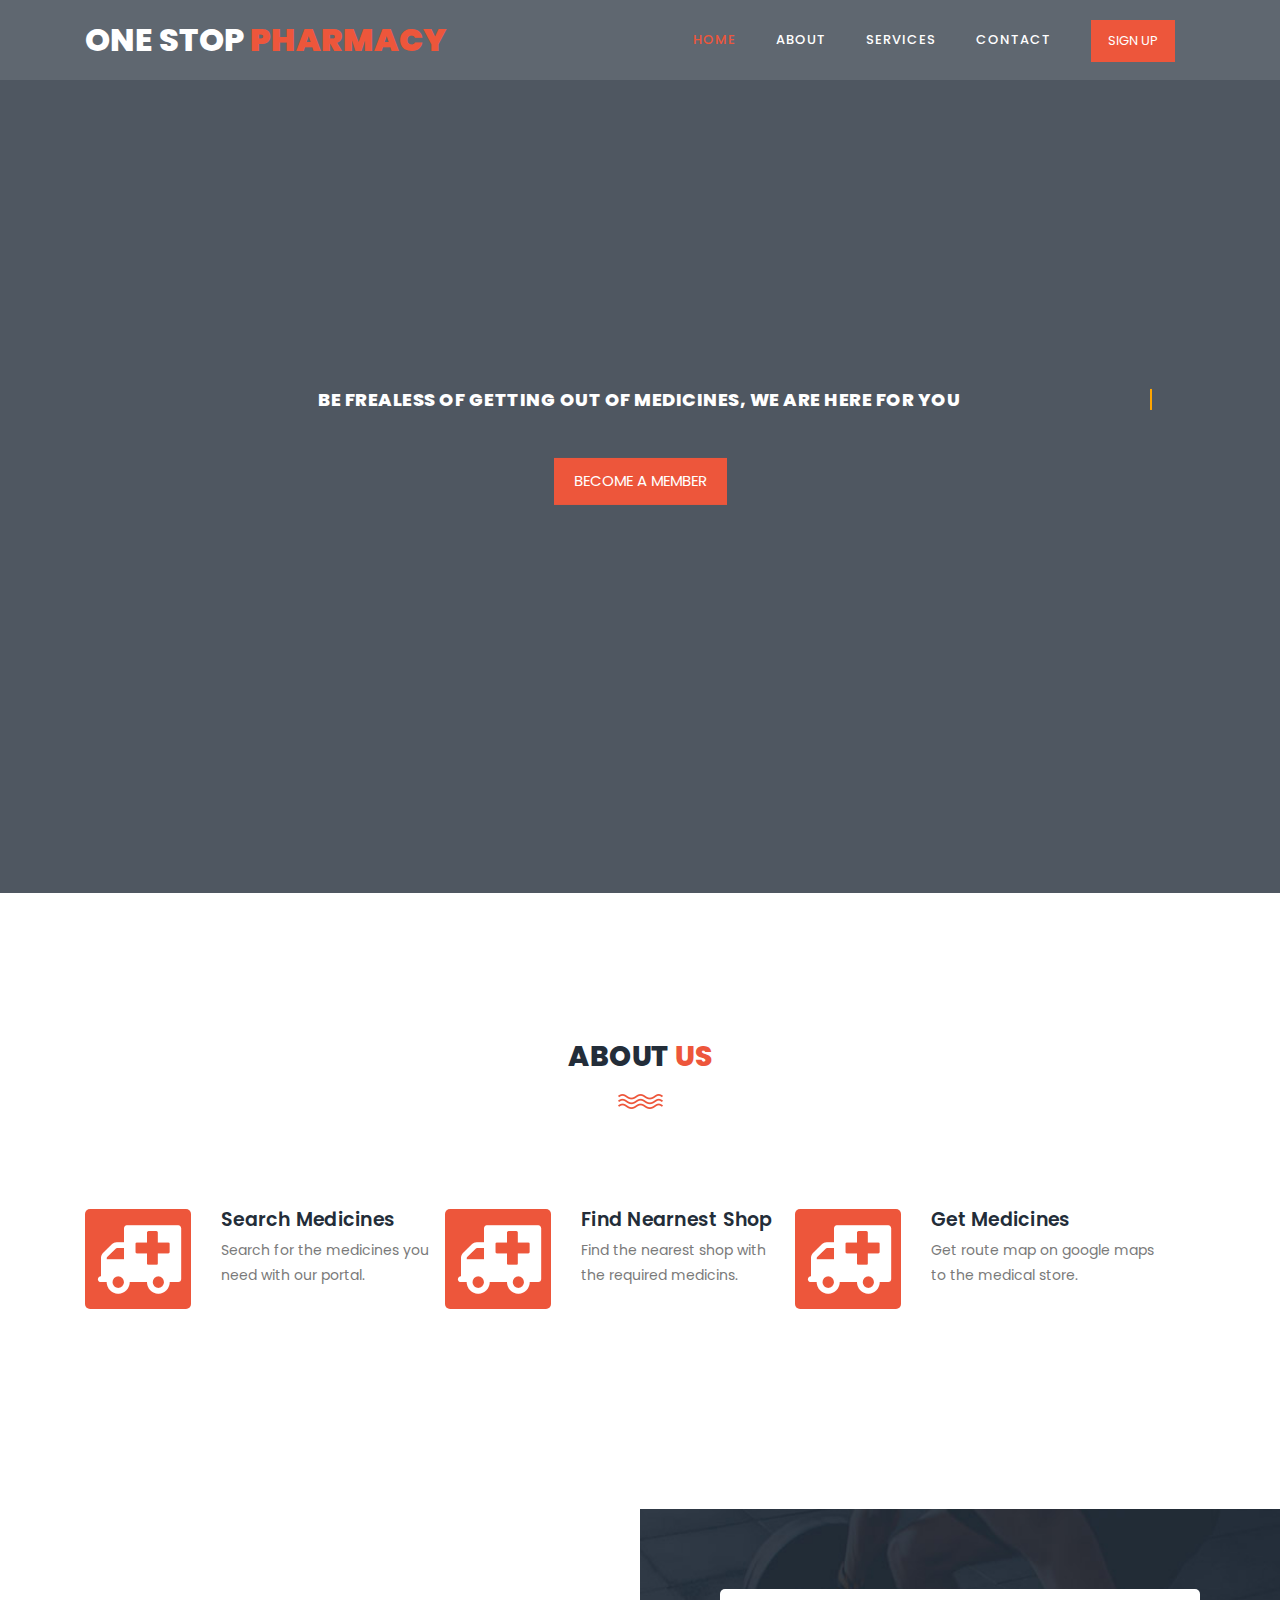
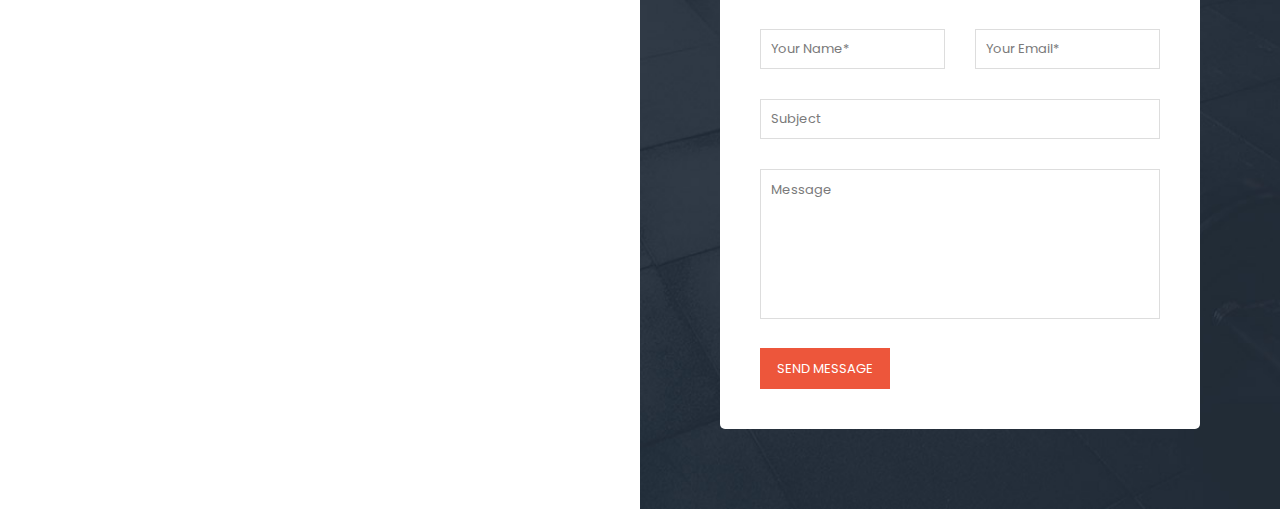
==== commit dae8d8fb: "Added Login page" ====
--- a/index.html
+++ b/index.html
@@ -58,7 +58,7 @@
                             <li class="scroll-to-section"><a href="#our-classes">Services</a></li>
                             <!-- <li class="scroll-to-section"><a href="#schedule">Schedules</a></li> -->
                             <li class="scroll-to-section"><a href="#contact-us">Contact</a></li> 
-                            <li class="main-button"><a href="#">Sign Up</a></li>
+                            <li class="main-button"><a href="login.html">Sign Up</a></li>
                         </ul>        
                         <a class='menu-trigger'>
                             <span>Menu</span>
@@ -72,7 +72,7 @@
     <!-- ***** Header Area End ***** -->
 
     <!-- ***** Main Banner Area Start ***** -->
-    <div class="main-banner" style="background:url('assets/images/main.png') no-repeat center center fixed; height:100vh"  id="top">
+    <div class="main-banner" style="background:url('assets/images/main.jpg') no-repeat center center cover; height:100vh"  id="top">
         <div class="video-overlay header-text">
             <div class="caption typewriter">
                 <h6>BE FREALESS OF GETTING OUT OF MEDICINES, WE ARE HERE FOR YOU</h6>
@@ -93,39 +93,35 @@
                     <div class="section-heading">
                         <h2>ABOUT <em>US</em></h2>
                         <img src="assets/images/line-dec.png" alt="waves">
-                        <p>Lorem ipsum dolor sit amet consectetur adipisicing elit. Magni distinctio impedit maiores alias error unde nisi quia nesciunt! Repudiandae ut, ea corrupti fugiat vel eligendi ipsam dolorum provident natus a?</p>
                     </div>
                 </div>
                 <div class="col-lg-12">
                     <ul class="features-items">
                         <li class="feature-item">
                             <div class="left-icon">
-                                <img src="assets/images/features-first-icon.png" alt="First One">
+                                <i class="fa fa-ambulance fa-5x"  ></i>
                             </div>
                             <div class="right-content">
                                 <h4>Search Medicines</h4>
-                                <p>Please do not re-distribute this template ZIP file on any template collection website. This is not allowed.</p>
-                                <a href="#" class="text-button">Discover More</a>
-                            </div>
-                        </li>
-                        <li class="feature-item">
-                            <div class="left-icon">
-                                <img src="assets/images/features-first-icon.png" alt="second one">
+                                <p>Search for the medicines you need with our portal.</p>
+                            </div>
+                        </li>
+                        <li class="feature-item">
+                            <div class="left-icon">
+                                <i class="fa fa-ambulance fa-5x" ></i>
                             </div>
                             <div class="right-content">
                                 <h4>Find nearnest shop</h4>
-                                <p>If you wish to support TemplateMo website via PayPal, please feel free to contact us. We appreciate it a lot.</p>
-                                <a href="#" class="text-button">Discover More</a>
-                            </div>
-                        </li>
-                        <li class="feature-item">
-                            <div class="left-icon">
-                                <img src="assets/images/features-first-icon.png" alt="third gym training">
+                                <p>Find the nearest shop with the required medicins.</p>
+                            </div>
+                        </li>
+                        <li class="feature-item">
+                            <div class="left-icon">
+                                <i class="fa fa-ambulance fa-5x" ></i>
                             </div>
                             <div class="right-content">
                                 <h4>Get Medicines</h4>
-                                <p>Credit goes to <a rel="nofollow" href="https://www.pexels.com" target="_blank">Pexels website</a> for images and video background used in this HTML template.</p>
-                                <a href="#" class="text-button">Discover More</a>
+                                <p>Get route map on google maps to the medical store.</p>
                             </div>
                         </li>
                     </ul>
@@ -170,7 +166,7 @@
     <!-- ***** Features Item End ***** -->
 
     <!-- ***** Call to Action Start ***** -->
-    <section class="section" id="call-to-action">
+    <!-- <section class="section" id="call-to-action">
         <div class="container">
             <div class="row">
                 <div class="col-lg-10 offset-lg-1">
@@ -184,11 +180,11 @@
                 </div>
             </div>
         </div>
-    </section>
+    </section> -->
     <!-- ***** Call to Action End ***** -->
 
     <!-- ***** Our Classes Start ***** -->
-    <section class="section" id="our-classes">
+    <!-- <section class="section" id="our-classes">
         <div class="container">
             <div class="row">
                 <div class="col-lg-6 offset-lg-3">
@@ -247,10 +243,10 @@
               </div>
             </div>
         </div>
-    </section>
+    </section> -->
     <!-- ***** Our Classes End ***** -->
     
-    <section class="section" id="schedule">
+    <!-- <section class="section" id="schedule">
         <div class="container">
             <div class="row">
                 <div class="col-lg-6 offset-lg-3">
@@ -313,10 +309,10 @@
                 </div>
             </div>
         </div>
-    </section>
+    </section> -->
 
     <!-- ***** Testimonials Starts ***** -->
-    <section class="section" id="trainers">
+    <!-- <section class="section" id="trainers">
         <div class="container">
             <div class="row">
                 <div class="col-lg-6 offset-lg-3">
@@ -384,7 +380,7 @@
                 </div>
             </div>
         </div>
-    </section>
+    </section> -->
     <!-- ***** Testimonials Ends ***** -->
     
     <!-- ***** Contact Us Area Starts ***** -->
@@ -393,7 +389,8 @@
             <div class="row">
                 <div class="col-lg-6 col-md-6 col-xs-12">
                     <div id="map">
-                      <iframe src="https://maps.google.com/maps?q=Av.+L%C3%BAcio+Costa,+Rio+de+Janeiro+-+RJ,+Brazil&t=&z=13&ie=UTF8&iwloc=&output=embed" width="100%" height="600px" frameborder="0" style="border:0" allowfullscreen></iframe>
+                      <!-- <iframe src="https://maps.google.com/maps?q=Av.+L%C3%BAcio+Costa,+Rio+de+Janeiro+-+RJ,+Brazil&t=&z=13&ie=UTF8&iwloc=&output=embed" width="100%" height="600px" frameborder="0" style="border:0" allowfullscreen></iframe> -->
+                      <iframe src="https://www.google.com/maps/embed?pb=!1m18!1m12!1m3!1d3497.8948251200236!2d77.49581671495541!3d28.752556982370542!2m3!1f0!2f0!3f0!3m2!1i1024!2i768!4f13.1!3m3!1m2!1s0x390cf574d18f2b6f%3A0x4a65c0bc0122eb2f!2sKIET%20Group%20of%20Institutions!5e0!3m2!1sen!2sin!4v1609998708831!5m2!1sen!2sin" width="600" height="450" frameborder="0" style="border:0;" allowfullscreen="" aria-hidden="false" tabindex="0"></iframe>
                     </div>
                 </div>
                 <div class="col-lg-6 col-md-6 col-xs-12">
@@ -435,20 +432,6 @@
     <!-- ***** Contact Us Area Ends ***** -->
     
     <!-- ***** Footer Start ***** -->
-    <footer>
-        <div class="container">
-            <div class="row">
-                <div class="col-lg-12">
-                    <p>Copyright &copy; 2020 Training Studio
-                    
-                    - Designed by <a rel="nofollow" href="https://templatemo.com" class="tm-text-link" target="_parent">TemplateMo</a></p>
-                    
-                    <!-- You shall support us a little via PayPal to info@templatemo.com -->
-                    
-                </div>
-            </div>
-        </div>
-    </footer>
 
     <!-- jQuery -->
     <script src="assets/js/jquery-2.1.0.min.js"></script>
--- a/assets/css/templatemo-training-studio.css
+++ b/assets/css/templatemo-training-studio.css
@@ -674,9 +674,13 @@
   margin-bottom: 60px;
 }
 
-.feature-item .left-icon img {
+.feature-item .left-icon i {
   float: left;
   margin-right: 30px;
+  background-color: #ed563b;
+  color: #fff;
+  padding:10px;
+  border-radius:5px;
 }
 
 .feature-item .right-content {
